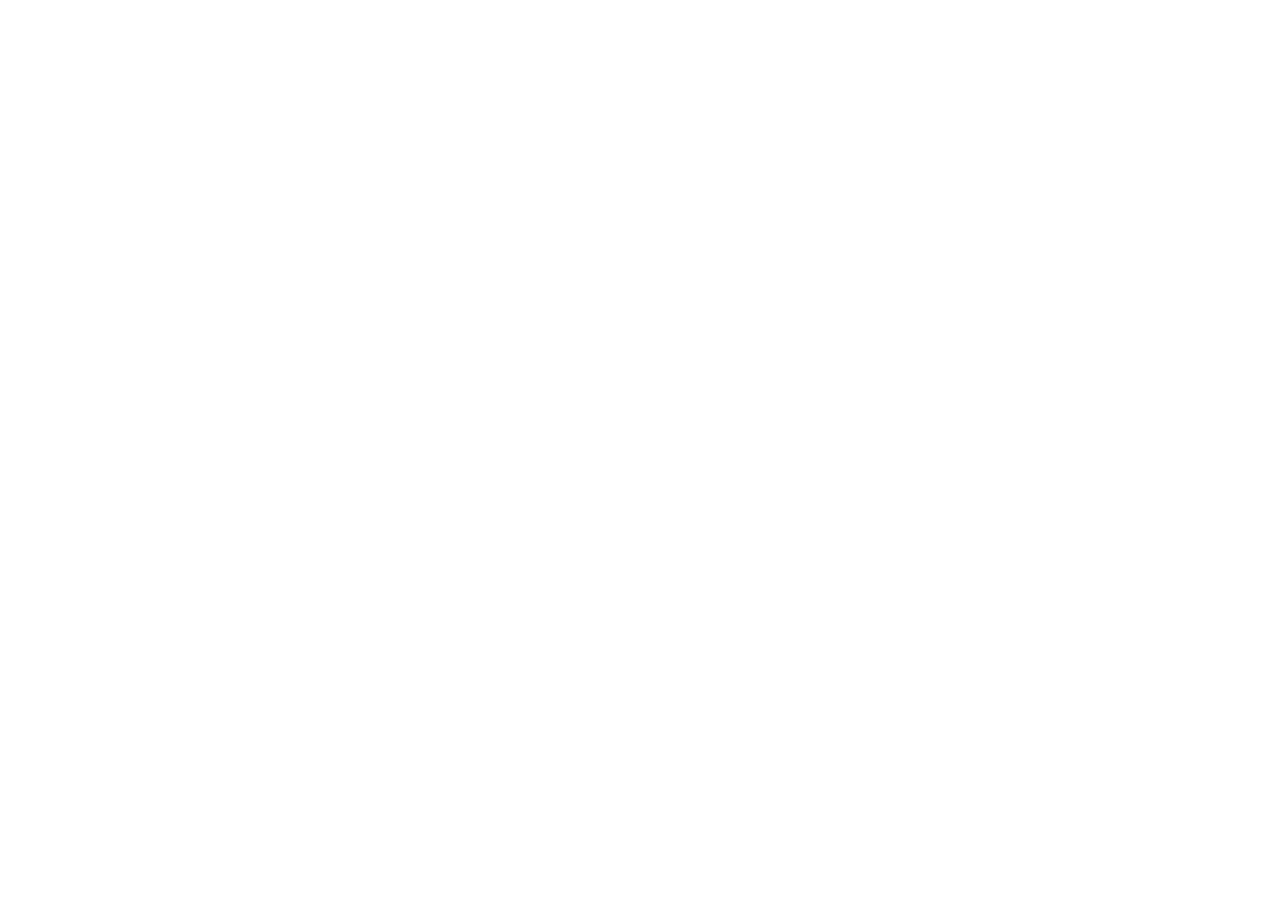
==== index.html @ 33001c1e "Created a cool firstpage for how the project could start" ====
<!DOCTYPE html>
<html lang="en">
<head>
    <meta charset="UTF-8">
    <meta name="viewport" content="width=device-width, initial-scale=1.0">

    <title>Document</title>
</head>
<body>
    <svg></svg>
    <script src="https://d3js.org/d3.v4.min.js"></script>
    <script src="index.js"></script>
</body>
</html>
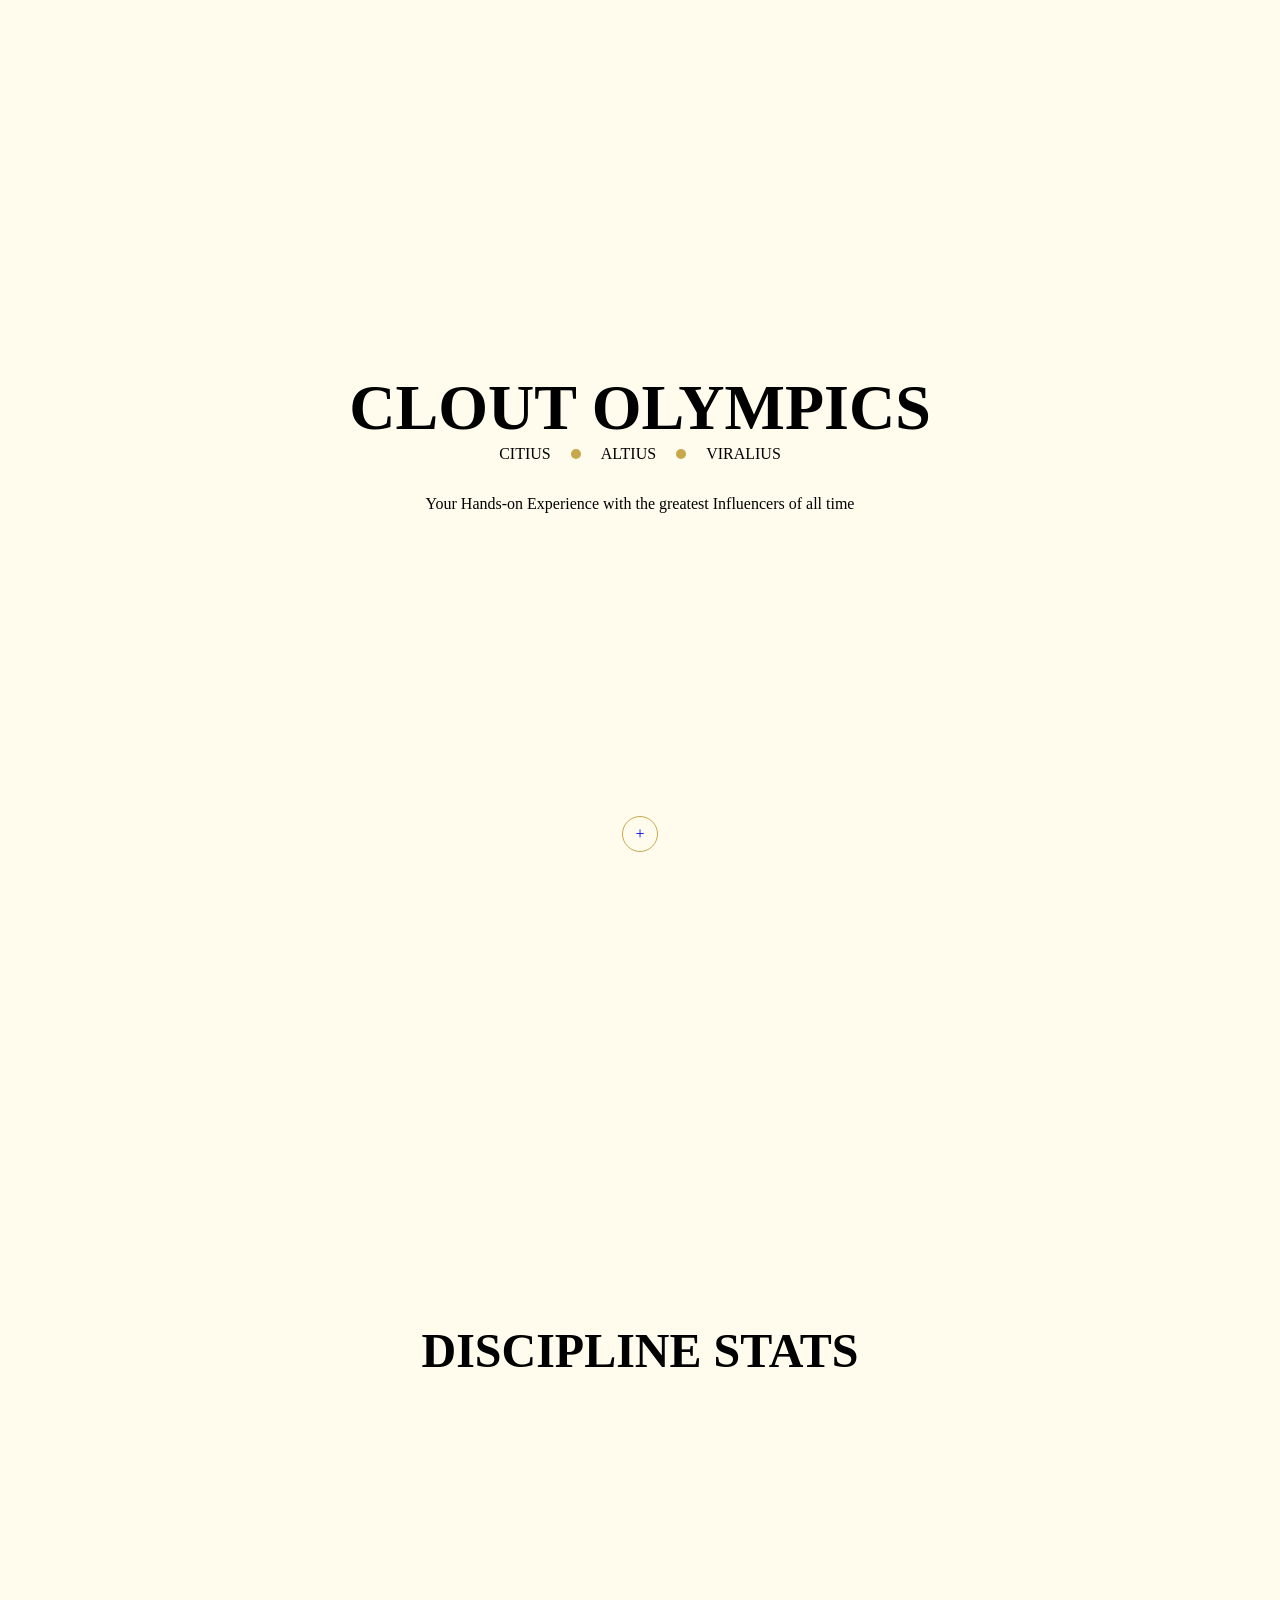
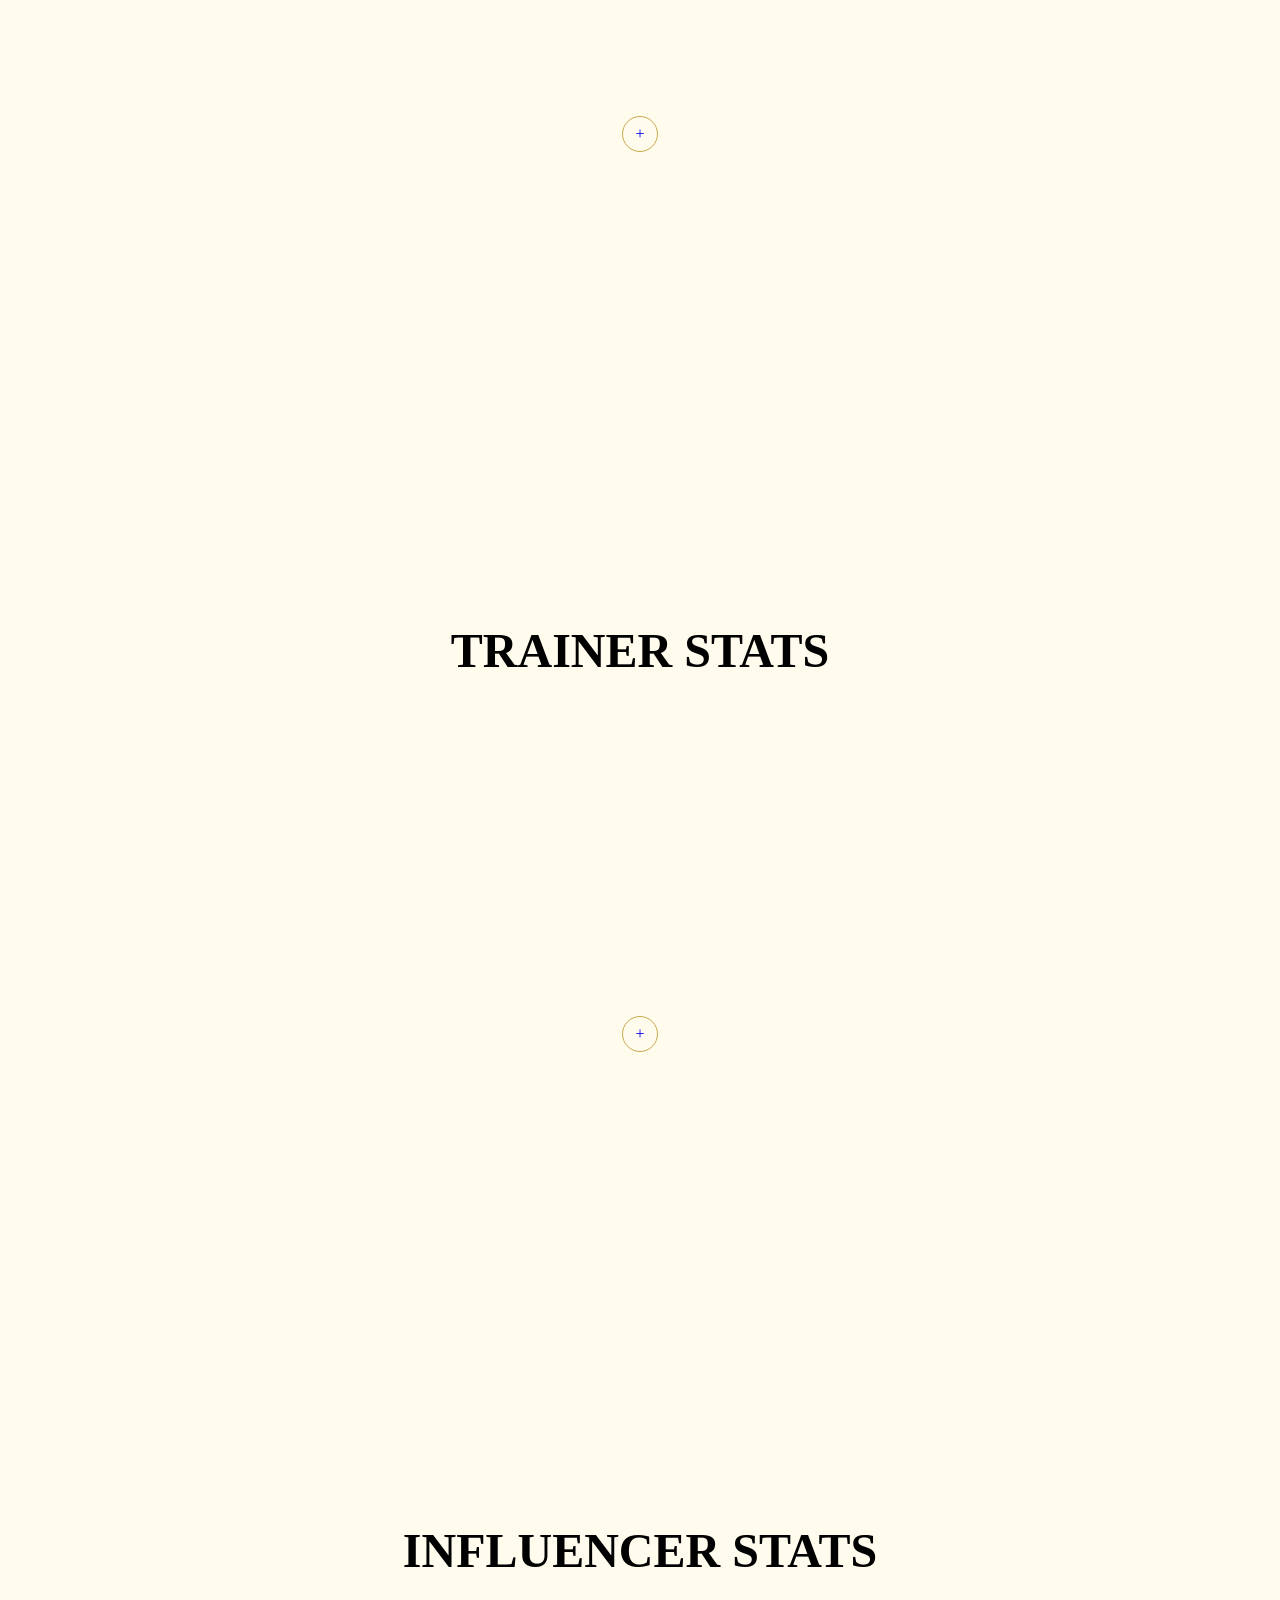
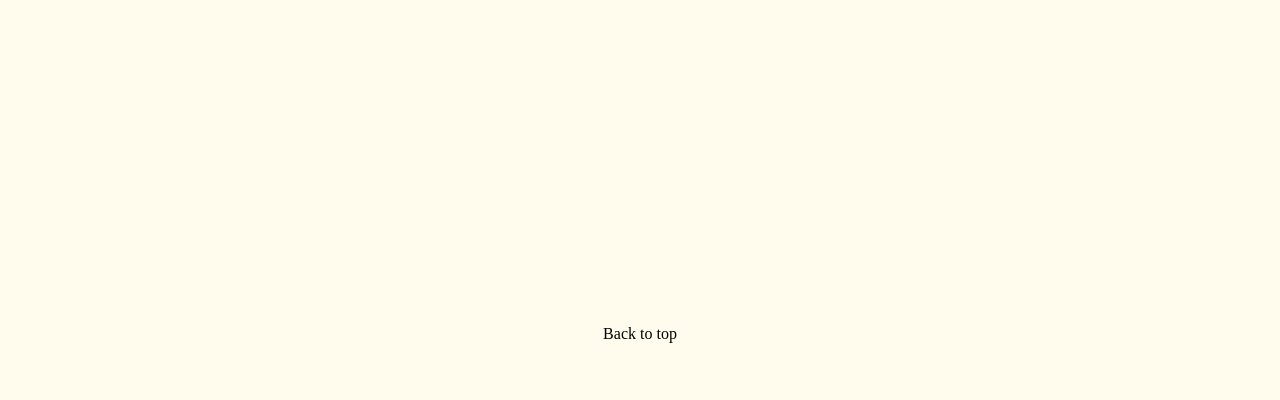
==== commit 56121bdc: "Landing page created with CSS applied Small tweaks to follow Figma design, main navigation do not ta" ====
--- a/index.html
+++ b/index.html
@@ -1,14 +1,46 @@
 <!DOCTYPE html>
 <html lang="en">
+
 <head>
     <meta charset="UTF-8">
     <meta name="viewport" content="width=device-width, initial-scale=1.0">
+    <title>Document</title>
+    <link rel="stylesheet" href="style.css">
+    <link rel="stylesheet" href="landing.css">
+</head>
 
-    <title>Document</title>
-</head>
 <body>
-    <svg></svg>
-    <script src="https://d3js.org/d3.v4.min.js"></script>
+    <main>
+        <section id="landingPage">
+            <div>
+                <h1>CLOUT OLYMPICS</h1>
+                <div id="greek-words">
+                    <div>CITIUS</div>
+                    <div class="circle"></div>
+                    <div>ALTIUS</div>
+                    <div class="circle"></div>
+                    <div>VIRALIUS</div>
+                </div>
+                <p>Your Hands-on Experience with the greatest Influencers of all time</p>
+            </div>
+            <a href="#disciplineNav">+</a>
+        </section>
+        <section id="disciplineNav">
+            <h2> DISCIPLINE STATS</h2>
+            <a href="#trainerNav">+</a>
+        </section>
+        <section id="trainerNav">
+            <h2>TRAINER STATS</h2>
+            <a href="#influencerNav">+</a>
+        </section>
+        <section id="influencerNav">
+            <h2>INFLUENCER STATS</h2>
+            <a id="toTop" href="#landingPage">Back to top</a>
+        </section>
+    </main>
+
+    <script src="dataset.v2.js"></script>
     <script src="index.js"></script>
 </body>
+
 </html>
--- a/style.css
+++ b/style.css
@@ -0,0 +1,81 @@
+:root {
+    /* 1 REM = 16px */
+
+    /* colors */
+    --background: #FFFCEE;
+    --accent: #C9A84C;
+    --light: rgb(215, 215, 215);
+    --highlightBackground: #FFFDE7;
+    /* text */
+    --pFont: monospace;
+    --h1: 4rem;
+    --p: 1rem;
+
+    /* padding & margin*/
+    --normal: 1.5rem;
+    --small: 1rem;
+    --xSmall: 0.5rem;
+
+}
+
+* {
+    box-sizing: border-box;
+}
+
+
+body {
+    margin: 0;
+    width: 100%;
+    min-height: 100vh;
+    display: flex;
+    flex-direction: column;
+}
+
+.wrapper {
+    margin: 0;
+    padding: 2rem;
+    width: 100%;
+    height: 100%;
+    flex: 1;
+    display: flex;
+    flex-direction: column;
+}
+
+
+body,
+main,
+section {
+    background-color: var(--background);
+}
+
+h1,
+h2,
+h3 {
+    margin: 0;
+}
+
+
+select {
+    width: 100px;
+    border: 1.5px solid var(--accent);
+    border-radius: 5px;
+    background: none;
+    cursor: pointer;
+    padding: 4px 6px;
+    /* appearance: none;
+
+
+::picker-icon : Allows us to change the little icon indicating the select (arrow-down)
+::checkmark : allows us to alter the check icon that is next to the checked option
+:checked : A pseudo-class to select our checked option
+::picker(select) : The bounding box that surrounds/lists our options
+
+    @supports (appearance: base-select) {
+
+        &,
+        &::picker(select) {
+            appearance: base-select;
+        }
+    } */
+
+}
--- a/landing.css
+++ b/landing.css
@@ -0,0 +1,91 @@
+html {
+    scroll-behavior: smooth;
+}
+
+h1 {
+    font-size: 64px;
+    margin-bottom: -16px;
+}
+
+h2 {
+    font-size: 48px;
+}
+
+h2:hover {
+    border-bottom: 2px solid var(--accent);
+    padding: 0 16px;
+    margin-bottom: -2px;
+}
+
+main {
+    padding: 0;
+}
+
+#landingPage {
+    height: 100vh;
+    display: flex;
+    flex-direction: column;
+    justify-content: center;
+    gap: 40px;
+}
+
+#landingPage>div {
+    display: flex;
+    flex-direction: column;
+    gap: 16px;
+    width: 100%;
+    text-align: center;
+}
+
+#greek-words {
+    display: flex;
+    gap: 20px;
+    align-items: center;
+    justify-content: center;
+}
+
+.circle {
+    border-radius: 50%;
+    width: 10px;
+    height: 10px;
+    background-color: var(--accent);
+}
+
+section {
+    width: 100%;
+    height: 100vh;
+    display: flex;
+    justify-content: center;
+    align-items: center;
+    position: relative;
+}
+
+section a {
+    text-decoration: none;
+
+    position: absolute;
+    bottom: 48px;
+    border-radius: 50%;
+    border: 1px solid var(--accent);
+    width: 36px;
+    height: 36px;
+    display: flex;
+    justify-content: center;
+    align-items: center;
+
+}
+
+#toTop {
+    border-radius: 0;
+    border-style: none;
+    width: fit-content;
+    color: var(--x);
+}
+
+
+smoothScroll {
+    scroll-behavior: smooth;
+}
+
+
+/* smoth scroll */
